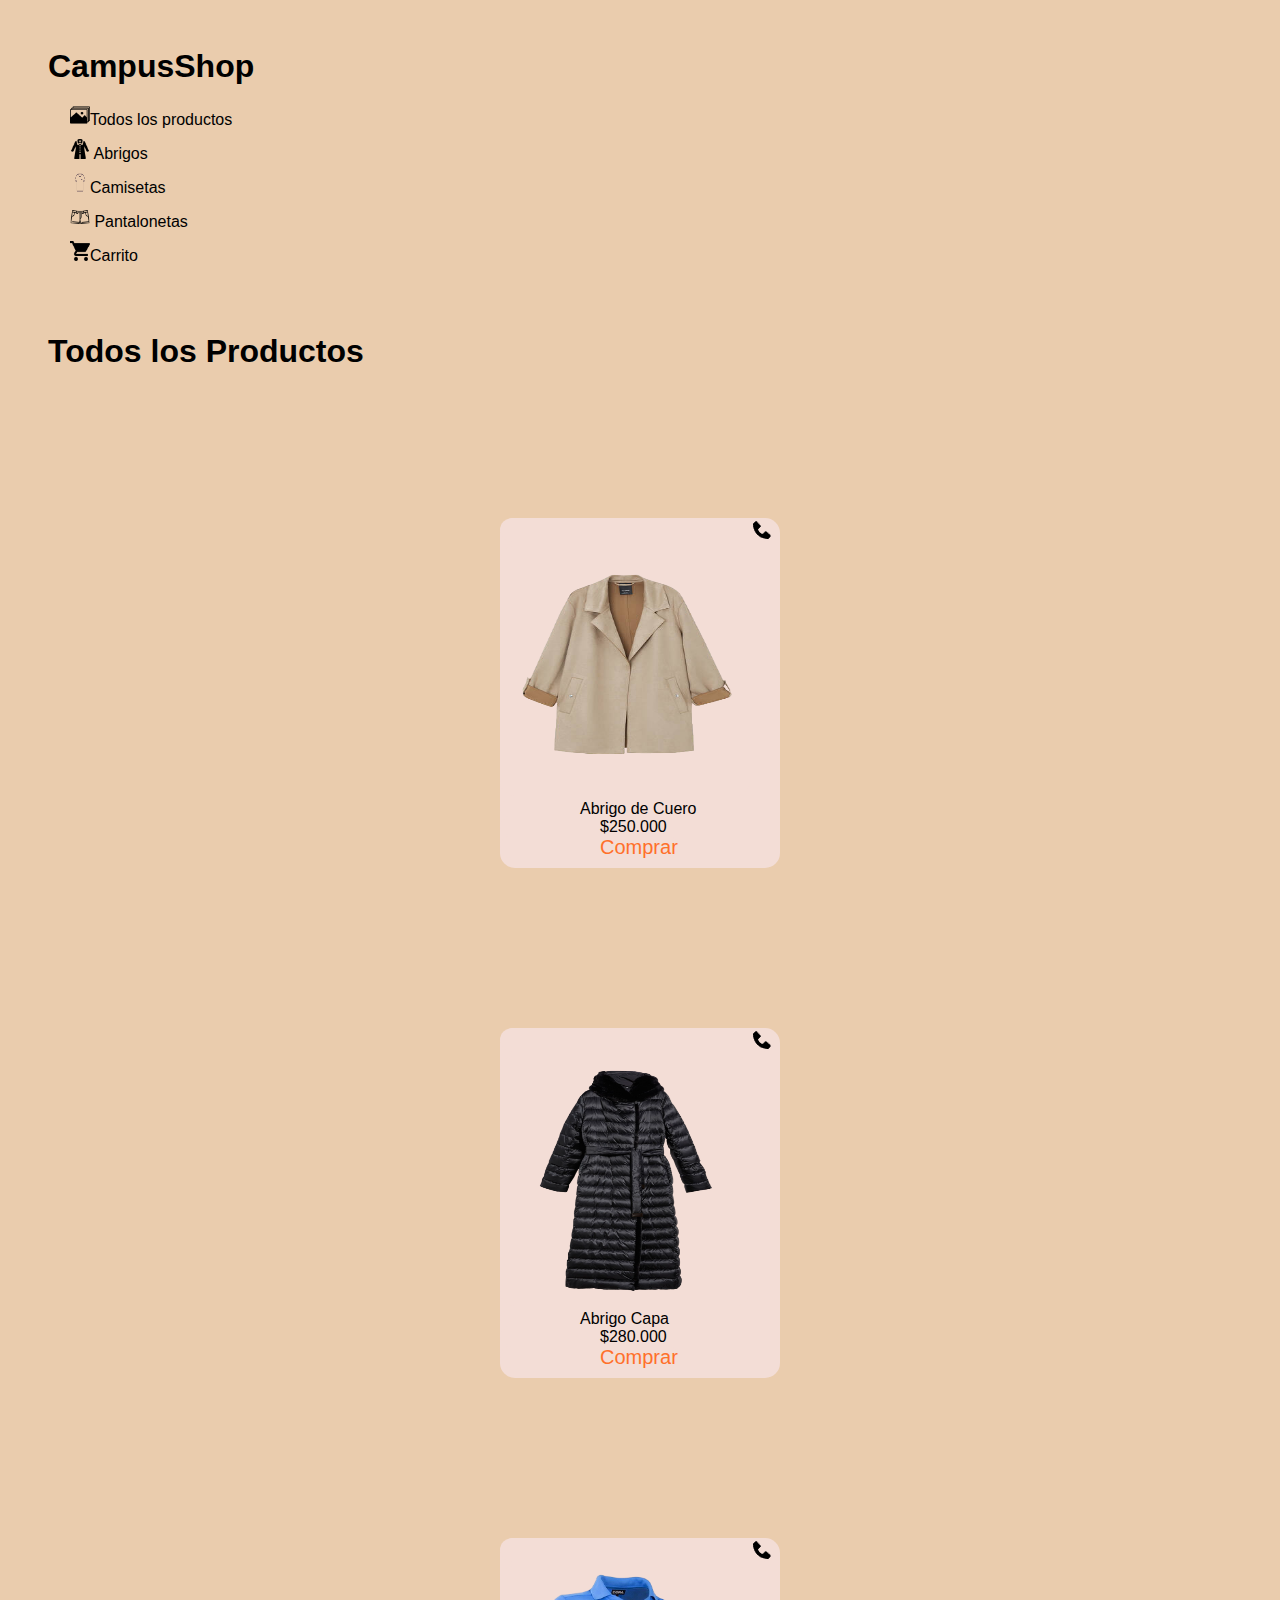
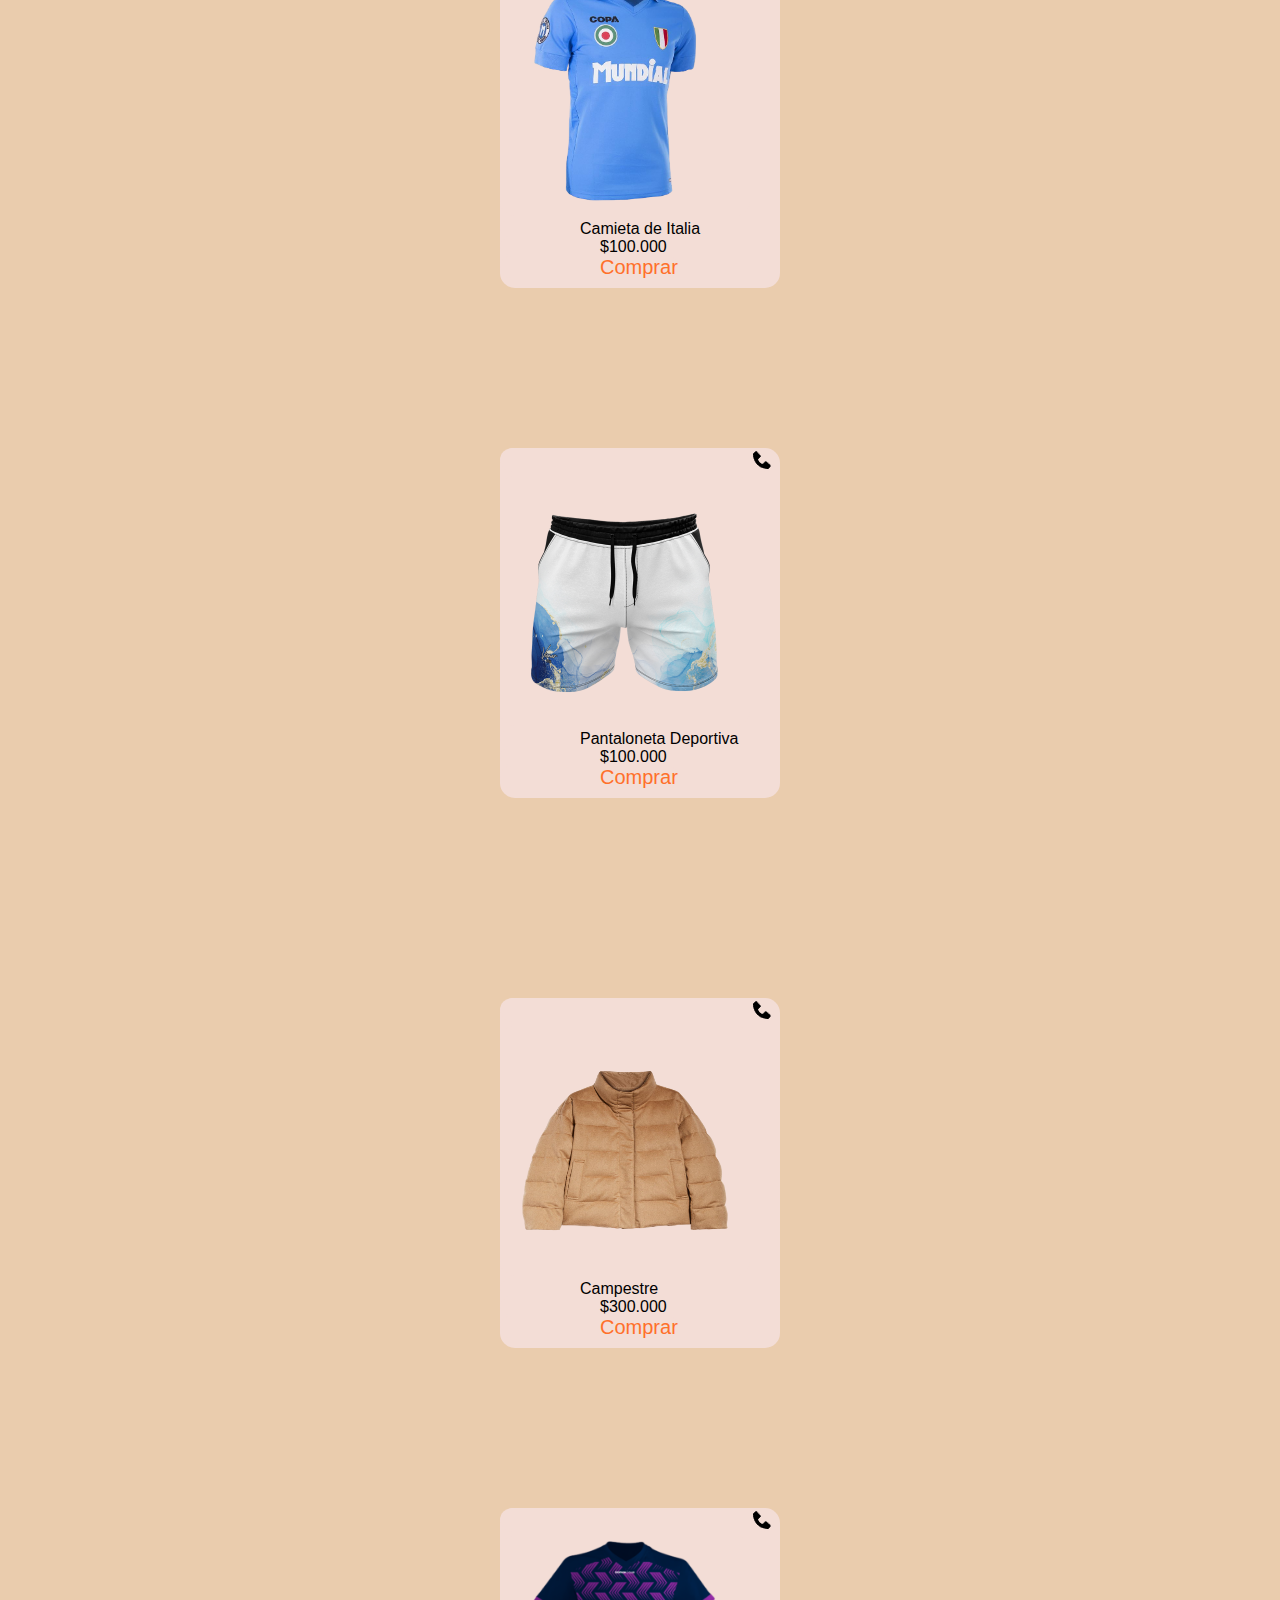
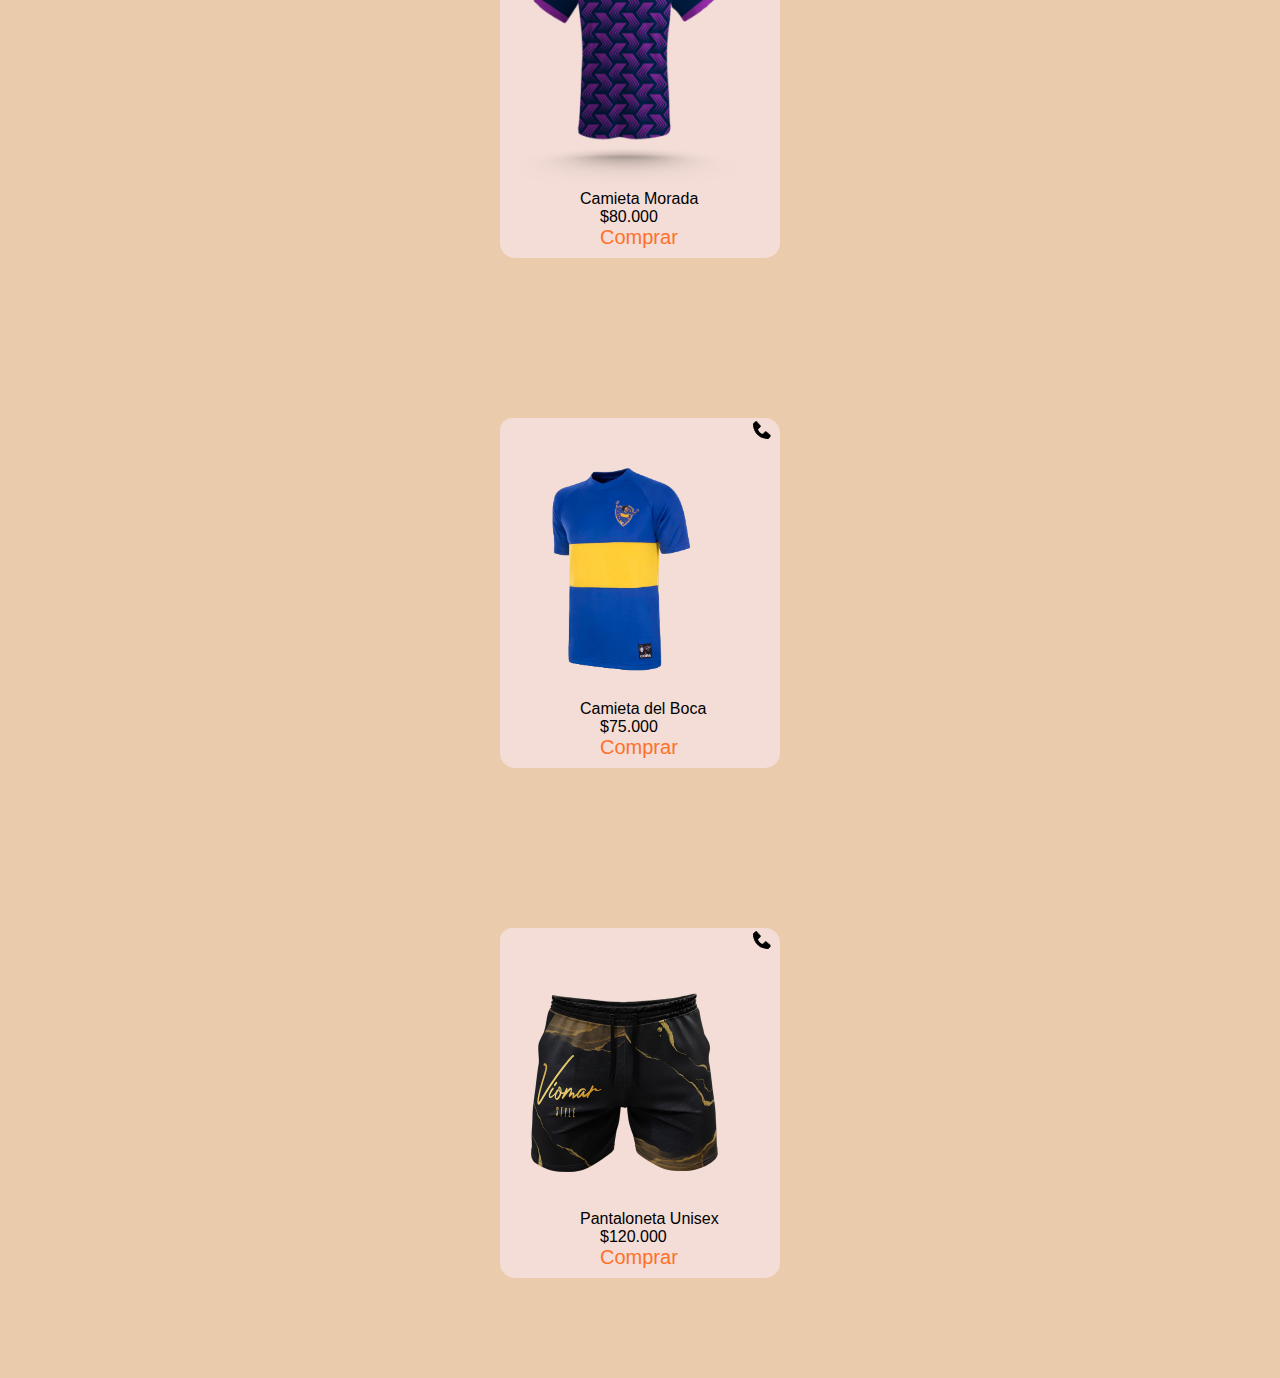
==== index.html @ 33914835 "Add files via upload" ====
<!DOCTYPE html>
<html lang="en">
<head>
    <meta charset="UTF-8">
    <meta name="viewport" content="width=device-width, initial-scale=1.0">
    <link rel="stylesheet" href="css/style.css">
    <title>Document</title>
</head>
<body>
    <header class="titulo">
        <div style="color: black;"><h1>CampusShop</h1></div>
        <nav class="items">
            <a href="#Catalogo"><img src="images/galery.png" class="iconocamiseta">Todos los productos</a>
            <a href="/abrigos.html"><img src="images/abrigo.png" class="iconocamiseta"> Abrigos</a>
            <a href="/camisetas.html"><img src="images/iconocamsieta.png" class="iconocamiseta">Camisetas</a>
            <a href="/panatalonetas.html"><img src="images/pantaloneta.png" class="iconocamiseta"> Pantalonetas</a>
            <a href="#"><img src="images/carrito.png" class="iconocamiseta">Carrito</a>
        </nav>
    </header>
    <div class="titulo">
        <h1>Todos los Productos</h1>
    </div>
    <div id="Catalogo">
        <div class="container">
            <div class="item"><img src="[data-uri]" class="emoji"/><img src="images/categorias/categoria1/abrigo1.png" class="img3" width="250" height="250"><br><a2 class="comida">Abrigo de Cuero</a2><br><a3 class="comida1">$250.000</a3><br><a4 class="comida2" style="color: #ff702a;" href="#">Comprar</a4></div> 
            <div class="item"><img src="[data-uri]" class="emoji"/><img src="images/categorias/categoria1/abrigo3.png" class="img3" width="250" height="250"><br><a2 class="comida">Abrigo Capa</a2><br><a3 class="comida1">$280.000</a3><br><a4 class="comida2" style="color: #ff702a;" href="#"> Comprar</a4></div> 
            <div class="item"><img src="[data-uri]" class="emoji"/><img src="images/categorias/categoria2/camiseta5.png" class="img3" width="250" height="250"><br><a2 class="comida">Camieta de Italia</a2><br><a3 class="comida1">$100.000</a3><br><a4 class="comida2" style="color: #ff702a;">Comprar</a4></div> 
            <div class="item"><img src="[data-uri]" class="emoji"/><img src="images/categorias/categoria3/pantaloneta1.png" class="img3" width="250" height="250"><br><a2 class="comida">Pantaloneta Deportiva</a2><br><a3 class="comida1">$100.000</a3><br><a4 class="comida2" style="color: #ff702a;">Comprar</a4></div> 
        </div>
        <div class="container">
            <div class="item"><img src="[data-uri]" class="emoji"/><img src="images/categorias/categoria1/abrigo5.png" class="img3" width="250" height="250"><br><a2 class="comida">Campestre</a2><br><a3 class="comida1">$300.000</a3><br><a4 class="comida2" style="color: #ff702a;" href="#">Comprar </a4></div> 
            <div class="item"><img src="[data-uri]" class="emoji"/><img src="images/categorias/categoria2/camiseta2.png" class="img3" width="250" height="250"><br><a2 class="comida">Camieta Morada</a2><br><a3 class="comida1">$80.000</a3><br><a4 class="comida2" style="color: #ff702a;">Comprar</a4></div>           
            <div class="item"><img src="[data-uri]" class="emoji"/><img src="images/categorias/categoria2/camiseta1.png" class="img3" width="250" height="250"><br><a2 class="comida">Camieta del Boca</a2><br><a3 class="comida1">$75.000</a3><br><a4 class="comida2" style="color: #ff702a;">Comprar</a4></div> 
            <div class="item"><img src="[data-uri]" class="emoji"/><img src="images/categorias/categoria3/pantaloneta3.png" class="img3" width="250" height="250"><br><a2 class="comida">Pantaloneta Unisex</a2><br><a3 class="comida1">$120.000</a3><br><a4 class="comida2" style="color: #ff702a;">Comprar</a4></div>             
        </div>
    </div>
    <main>
</body>
</html>
---- css/style.css ----
*{
    font-family:'poppins',sans-serif;
    margin: 0;
    padding: 0;
    background-color: #eaccad;
}
.titulo{
    display: grid;
    justify-content: space-between;
    align-items: center;
    margin: 40px;
}
a{
    text-decoration: none;
    color: rgb(0, 0, 0);
    padding: 5px;
}
a:hover{
    border-radius: 15px;
    border: solid #a59993;
    background-color: #e9d4b4;
}
.items{
    display: grid;
    grid-template-columns: max-content;
    margin: 15px auto;
}
.iconocamiseta{
    width: 20px;
    height: 20px;
}
.container{
    display: grid;
    flex-direction: column;
    justify-content: center;
    align-items: center;
    padding: 20px;
}
.item{
    border-radius: 15px;
    background-color: #f3ddd6; 
    width: 280px;
    height: 350px;
    margin: 5rem;
}
.img3{
    border-radius: 15px;
    align-content: center;
    border-radius: 15px;
    background-color: #f3ddd6;
}
.comida{
    border-radius: 15px;
    background-color: #f3ddd6;
    padding-left: 80px;
}
.comida1{
    border-radius: 15px;
    background-color: #f3ddd6;
    padding-left: 100px;
}
.comida2{
    border-radius: 15px;
    cursor: pointer;
    font-size: 20px;
    background-color: #f3ddd6;
    padding-left: 100px;
}
.emoji{
    border-radius: 15px;
    cursor: pointer;
    background-color: #f3ddd6;
    padding-left: 250px;
}
.titulo{
    margin: 3rem;
}
@media(max-width:991px){
    .titulo{
        min-height: 70px;
    }
    .items{
        top: 0;
        padding: 20px;
    }
    .container{
        display: grid;
        grid-template-rows: 1fr;
        grid-template-columns: 1fr 1fr 1fr 1fr ;
    }
}
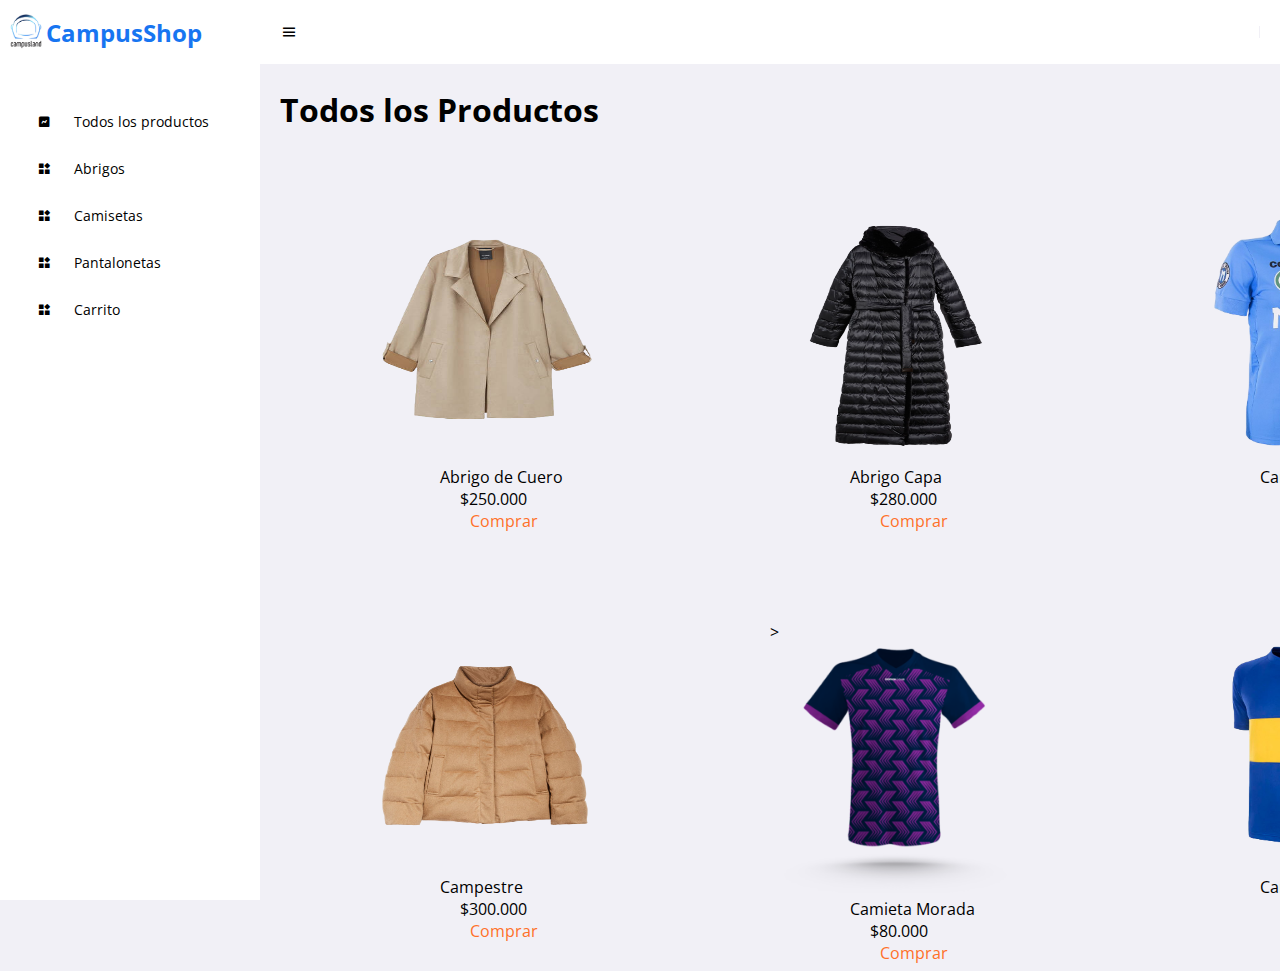
==== commit 3b1f90ae: "Add files via upload" ====
--- a/index.html
+++ b/index.html
@@ -1,39 +1,62 @@
 <!DOCTYPE html>
 <html lang="en">
 <head>
-    <meta charset="UTF-8">
-    <meta name="viewport" content="width=device-width, initial-scale=1.0">
-    <link rel="stylesheet" href="css/style.css">
-    <title>Document</title>
+	<meta charset="UTF-8">
+	<meta name="viewport" content="width=device-width, initial-scale=1.0">
+	<link href='https://unpkg.com/boxicons@2.0.9/css/boxicons.min.css' rel='stylesheet'>
+	<link rel="stylesheet" href="css/style.css">
+	<script src="main.js" async></script>
+	<script src="app.js" defer type="module"></script>
+	<title>Document</title>
 </head>
 <body>
-    <header class="titulo">
-        <div style="color: black;"><h1>CampusShop</h1></div>
-        <nav class="items">
-            <a href="#Catalogo"><img src="images/galery.png" class="iconocamiseta">Todos los productos</a>
-            <a href="/abrigos.html"><img src="images/abrigo.png" class="iconocamiseta"> Abrigos</a>
-            <a href="/camisetas.html"><img src="images/iconocamsieta.png" class="iconocamiseta">Camisetas</a>
-            <a href="/panatalonetas.html"><img src="images/pantaloneta.png" class="iconocamiseta"> Pantalonetas</a>
-            <a href="#"><img src="images/carrito.png" class="iconocamiseta">Carrito</a>
-        </nav>
-    </header>
-    <div class="titulo">
-        <h1>Todos los Productos</h1>
-    </div>
-    <div id="Catalogo">
-        <div class="container">
-            <div class="item"><img src="[data-uri]" class="emoji"/><img src="images/categorias/categoria1/abrigo1.png" class="img3" width="250" height="250"><br><a2 class="comida">Abrigo de Cuero</a2><br><a3 class="comida1">$250.000</a3><br><a4 class="comida2" style="color: #ff702a;" href="#">Comprar</a4></div> 
-            <div class="item"><img src="[data-uri]" class="emoji"/><img src="images/categorias/categoria1/abrigo3.png" class="img3" width="250" height="250"><br><a2 class="comida">Abrigo Capa</a2><br><a3 class="comida1">$280.000</a3><br><a4 class="comida2" style="color: #ff702a;" href="#"> Comprar</a4></div> 
-            <div class="item"><img src="[data-uri]" class="emoji"/><img src="images/categorias/categoria2/camiseta5.png" class="img3" width="250" height="250"><br><a2 class="comida">Camieta de Italia</a2><br><a3 class="comida1">$100.000</a3><br><a4 class="comida2" style="color: #ff702a;">Comprar</a4></div> 
-            <div class="item"><img src="[data-uri]" class="emoji"/><img src="images/categorias/categoria3/pantaloneta1.png" class="img3" width="250" height="250"><br><a2 class="comida">Pantaloneta Deportiva</a2><br><a3 class="comida1">$100.000</a3><br><a4 class="comida2" style="color: #ff702a;">Comprar</a4></div> 
+	<!-- SIDEBAR -->
+	<section id="sidebar">
+		<a href="#" class="brand"><img src="images/campus.jpg" class="icono"></i> CampusShop</a>
+		<ul class="side-menu">
+			<li><a href="#"><i class='bx bxs-chart icon' ></i> Todos los productos</a></li>
+			<li><a href="/abrigos.html" target="_blank"><i class='bx bxs-widget icon' ></i> Abrigos</a></li>
+			<li><a href="/camisetas.html" target="_blank"><i class='bx bxs-widget icon' ></i> Camisetas</a></li>
+			<li><a href="/panatalonetas.html" target="_blank"><i class='bx bxs-widget icon' ></i> Pantalonetas</a></li>
+			<li><a href="#"><i class='bx bxs-widget icon' ></i> Carrito</a></li>
+		</ul>
+	</section>
+	<!-- SIDEBAR -->
+
+	<!-- NAVBAR -->
+	<section id="content">
+		<!-- NAVBAR -->
+		<nav>
+			<i class='bx bx-menu toggle-sidebar' ></i>
+			<form action="#">
+				
+			</form>
+			
+			<span class="divider"></span>
+
+		</nav>
+		<!-- NAVBAR -->
+
+		<!-- MAIN -->
+		<main>
+        <div class="titulo">
+            <h1>Todos los Productos</h1>
         </div>
-        <div class="container">
-            <div class="item"><img src="[data-uri]" class="emoji"/><img src="images/categorias/categoria1/abrigo5.png" class="img3" width="250" height="250"><br><a2 class="comida">Campestre</a2><br><a3 class="comida1">$300.000</a3><br><a4 class="comida2" style="color: #ff702a;" href="#">Comprar </a4></div> 
-            <div class="item"><img src="[data-uri]" class="emoji"/><img src="images/categorias/categoria2/camiseta2.png" class="img3" width="250" height="250"><br><a2 class="comida">Camieta Morada</a2><br><a3 class="comida1">$80.000</a3><br><a4 class="comida2" style="color: #ff702a;">Comprar</a4></div>           
-            <div class="item"><img src="[data-uri]" class="emoji"/><img src="images/categorias/categoria2/camiseta1.png" class="img3" width="250" height="250"><br><a2 class="comida">Camieta del Boca</a2><br><a3 class="comida1">$75.000</a3><br><a4 class="comida2" style="color: #ff702a;">Comprar</a4></div> 
-            <div class="item"><img src="[data-uri]" class="emoji"/><img src="images/categorias/categoria3/pantaloneta3.png" class="img3" width="250" height="250"><br><a2 class="comida">Pantaloneta Unisex</a2><br><a3 class="comida1">$120.000</a3><br><a4 class="comida2" style="color: #ff702a;">Comprar</a4></div>             
-        </div>
-    </div>
-    <main>
+                <div class="container">
+                    <div class="item"><img src=" ../images/categorias/categoria1/abrigo1.png" class="img3" width="250" height="250"><br><a2 class="comida">Abrigo de Cuero</a2><br><a3 class="comida1">$250.000</a3><br><a4 class="comida2" style="color: #ff702a;" href="#">Comprar</a4></div> 
+                    <div class="item"><img src="../images/categorias/categoria1/abrigo3.png" class="img3" width="250" height="250"><br><a2 class="comida">Abrigo Capa</a2><br><a3 class="comida1">$280.000</a3><br><a4 class="comida2" style="color: #ff702a;" href="#"> Comprar</a4></div> 
+                    <div class="item"><img src="../images/categorias/categoria2/camiseta5.png" class="img3" width="250" height="250"><br><a2 class="comida">Camieta de Italia</a2><br><a3 class="comida1">$100.000</a3><br><a4 class="comida2" style="color: #ff702a;">Comprar</a4></div> 
+                    <div class="item"><img src="../images/categorias/categoria3/pantaloneta1.png" class="img3" width="250" height="250"><br><a2 class="comida">Pantaloneta Deportiva</a2><br><a3 class="comida1">$100.000</a3><br><a4 class="comida2" style="color: #ff702a;">Comprar</a4></div> 
+                </div>
+                <div class="container">
+                    <div class="item"><img src="../images/categorias/categoria1/abrigo5.png" class="img3" width="250" height="250"><br><a2 class="comida">Campestre</a2><br><a3 class="comida1">$300.000</a3><br><a4 class="comida2" style="color: #ff702a;" href="#">Comprar</a4></div> 
+                    <div class="item">><img src="../images/categorias/categoria2/camiseta2.png" class="img3" width="250" height="250"><br><a2 class="comida">Camieta Morada</a2><br><a3 class="comida1">$80.000</a3><br><a4 class="comida2" style="color: #ff702a;">Comprar</a4></div>           
+                    <div class="item"><img src="../images/categorias/categoria2/camiseta1.png" class="img3" width="250" height="250"><br><a2 class="comida">Camieta del Boca</a2><br><a3 class="comida1">$75.000</a3><br><a4 class="comida2" style="color: #ff702a;">Comprar</a4></div> 
+                    <div class="item"><img src="../images/categorias/categoria3/pantaloneta3.png" class="img3" width="250" height="250"><br><a2 class="comida">Pantaloneta Unisex</a2><br><a3 class="comida1">$120.000</a3><br><a4 class="comida2" style="color: #ff702a;">Comprar</a4></div>             
+                </div>
+    </main>
+		<!-- MAIN -->
+	</section>
+	<!-- NAVBAR -->
 </body>
 </html>--- a/css/style.css
+++ b/css/style.css
@@ -1,91 +1,616 @@
-*{
-    font-family:'poppins',sans-serif;
-    margin: 0;
-    padding: 0;
-    background-color: #eaccad;
-}
-.titulo{
-    display: grid;
-    justify-content: space-between;
-    align-items: center;
-    margin: 40px;
-}
-a{
-    text-decoration: none;
-    color: rgb(0, 0, 0);
-    padding: 5px;
-}
-a:hover{
-    border-radius: 15px;
-    border: solid #a59993;
-    background-color: #e9d4b4;
-}
-.items{
-    display: grid;
-    grid-template-columns: max-content;
-    margin: 15px auto;
-}
-.iconocamiseta{
-    width: 20px;
-    height: 20px;
-}
+@import url('https://fonts.googleapis.com/css2?family=Open+Sans:wght@400;500;600;700&display=swap');
+
+* {
+	font-family: 'Open Sans', sans-serif;
+	margin: 0;
+	padding: 0;
+	box-sizing: border-box;
+}
+
+:root {
+	--grey: #F1F0F6;
+	--dark-grey: #8D8D8D;
+	--light: #fff;
+	--dark: #000;
+	--green: #81D43A;
+	--light-green: #E3FFCB;
+	--blue: #1775F1;
+	--light-blue: #D0E4FF;
+	--dark-blue: #0C5FCD;
+	--red: #FC3B56;
+}
+
+html {
+	overflow-x: hidden;
+}
+
+body {
+	background: var(--grey);
+	overflow-x: hidden;
+}
+
+a {
+	text-decoration: none;
+}
+
+li {
+	list-style: none;
+}
+.icono{
+	width: 40px;
+	height: 40px;
+}
+.comida2{
+	cursor: pointer;
+}
+/* SIDEBAR */
+#sidebar {
+	position: fixed;
+	max-width: 260px;
+	width: 100%;
+	background: var(--light);
+	top: 0;
+	left: 0;
+	height: 100%;
+	overflow-y: auto;
+	scrollbar-width: none;
+	transition: all .3s ease;
+	z-index: 200;
+	overflow: scroll;
+}
+#sidebar.hide {
+	max-width: 60px;
+}
+#sidebar.hide:hover {
+	max-width: 260px;
+}
+#sidebar::-webkit-scrollbar {
+	display: none;
+}
+#sidebar .brand {
+	font-size: 24px;
+	display: flex;
+	align-items: center;
+	height: 64px;
+	font-weight: 700;
+	color: var(--blue);
+	position: sticky;
+	top: 0;
+	left: 0;
+	z-index: 100;
+	background: var(--light);
+	transition: all .3s ease;
+	padding: 0 6px;
+}
+#sidebar .icon {
+	min-width: 48px;
+	display: flex;
+	justify-content: center;
+	align-items: center;
+	margin-right: 6px;
+}
+#sidebar .icon-right {
+	margin-left: auto;
+	transition: all .3s ease;
+}
+#sidebar .side-menu {
+	margin: 36px 0;
+	padding: 0 20px;
+	transition: all .3s ease;
+}
+#sidebar.hide .side-menu {
+	padding: 0 6px;
+}
+#sidebar.hide:hover .side-menu {
+	padding: 0 20px;
+}
+#sidebar .side-menu a {
+	display: flex;
+	align-items: center;
+	font-size: 14px;
+	color: var(--dark);
+	padding: 12px 16px 12px 0;
+	transition: all .3s ease;
+	border-radius: 10px;
+	margin: 4px 0;
+	white-space: nowrap;
+}
+#sidebar .side-menu > li > a:hover {
+	background: var(--grey);
+}
+#sidebar .side-menu > li > a.active .icon-right {
+	transform: rotateZ(90deg);
+}
+#sidebar .side-menu > li > a.active,
+#sidebar .side-menu > li > a.active:hover {
+	background: var(--blue);
+	color: var(--light);
+}
+#sidebar .divider {
+	margin-top: 24px;
+	font-size: 12px;
+	text-transform: uppercase;
+	font-weight: 700;
+	color: var(--dark-grey);
+	transition: all .3s ease;
+	white-space: nowrap;
+}
+#sidebar.hide:hover .divider {
+	text-align: left;
+}
+#sidebar.hide .divider {
+	text-align: center;
+}
+#sidebar .side-dropdown {
+	padding-left: 54px;
+	max-height: 0;
+	overflow-y: hidden;
+	transition: all .15s ease;
+}
+#sidebar .side-dropdown.show {
+	max-height: 1000px;
+}
+#sidebar .side-dropdown a:hover {
+	color: var(--blue);
+}
+#sidebar .ads {
+	width: 100%;
+	padding: 20px;
+}
+#sidebar.hide .ads {
+	display: none;
+}
+#sidebar.hide:hover .ads {
+	display: block;
+}
+#sidebar .ads .wrapper {
+	background: var(--grey);
+	padding: 20px;
+	border-radius: 10px;
+}
+#sidebar .btn-upgrade {
+	font-size: 14px;
+	display: flex;
+	justify-content: center;
+	align-items: center;
+	padding: 12px 0;
+	color: var(--light);
+	background: var(--blue);
+	transition: all .3s ease;
+	border-radius: 5px;
+	font-weight: 600;
+	margin-bottom: 12px;
+}
+#sidebar .btn-upgrade:hover {
+	background: var(--dark-blue);
+}
+#sidebar .ads .wrapper p {
+	font-size: 12px;
+	color: var(--dark-grey);
+	text-align: center;
+}
+#sidebar .ads .wrapper p span {
+	font-weight: 700;
+}
+/* SIDEBAR */
 .container{
-    display: grid;
-    flex-direction: column;
-    justify-content: center;
-    align-items: center;
-    padding: 20px;
+	display: grid;
+	grid-template-columns: 1fr 1fr 1fr 1fr;
+	grid-template-rows: 1fr;
 }
 .item{
-    border-radius: 15px;
-    background-color: #f3ddd6; 
-    width: 280px;
-    height: 350px;
+    width: 250px;
+    height: 250px;
     margin: 5rem;
 }
-.img3{
-    border-radius: 15px;
-    align-content: center;
-    border-radius: 15px;
-    background-color: #f3ddd6;
-}
 .comida{
-    border-radius: 15px;
-    background-color: #f3ddd6;
     padding-left: 80px;
 }
 .comida1{
-    border-radius: 15px;
-    background-color: #f3ddd6;
     padding-left: 100px;
 }
 .comida2{
-    border-radius: 15px;
-    cursor: pointer;
-    font-size: 20px;
-    background-color: #f3ddd6;
-    padding-left: 100px;
-}
-.emoji{
-    border-radius: 15px;
-    cursor: pointer;
-    background-color: #f3ddd6;
-    padding-left: 250px;
-}
-.titulo{
-    margin: 3rem;
-}
-@media(max-width:991px){
-    .titulo{
-        min-height: 70px;
-    }
-    .items{
-        top: 0;
-        padding: 20px;
-    }
-    .container{
-        display: grid;
-        grid-template-rows: 1fr;
-        grid-template-columns: 1fr 1fr 1fr 1fr ;
-    }
-}+    padding-left: 110px;
+}
+
+
+
+
+/* CONTENT */
+#content {
+	position: relative;
+	width: calc(100% - 260px);
+	left: 260px;
+	transition: all .3s ease;
+}
+#sidebar.hide + #content {
+	width: calc(100% - 60px);
+	left: 60px;
+}
+/* NAVBAR */
+nav {
+	background: var(--light);
+	height: 64px;
+	padding: 0 20px;
+	display: flex;
+	align-items: center;
+	grid-gap: 28px;
+	position: sticky;
+	top: 0;
+	left: 0;
+	z-index: 100;
+}
+nav .toggle-sidebar {
+	font-size: 18px;
+	cursor: pointer;
+}
+nav form {
+	max-width: 400px;
+	width: 100%;
+	margin-right: auto;
+}
+nav .form-group {
+	position: relative;
+}
+nav .form-group input {
+	width: 100%;
+	background: var(--grey);
+	border-radius: 5px;
+	border: none;
+	outline: none;
+	padding: 10px 36px 10px 16px;
+	transition: all .3s ease;
+}
+nav .form-group input:focus {
+	box-shadow: 0 0 0 1px var(--blue), 0 0 0 4px var(--light-blue);
+}
+nav .form-group .icon {
+	position: absolute;
+	top: 50%;
+	transform: translateY(-50%);
+	right: 16px;
+	color: var(--dark-grey);
+}
+nav .nav-link {
+	position: relative;
+}
+nav .nav-link .icon {
+	font-size: 18px;
+	color: var(--dark);
+}
+nav .nav-link .badge {
+	position: absolute;
+	top: -12px;
+	right: -12px;
+	width: 20px;
+	height: 20px;
+	border-radius: 50%;
+	border: 2px solid var(--light);
+	background: var(--red);
+	display: flex;
+	justify-content: center;
+	align-items: center;
+	color: var(--light);
+	font-size: 10px;
+	font-weight: 700;
+}
+nav .divider {
+	width: 1px;
+	background: var(--grey);
+	height: 12px;
+	display: block;
+}
+nav .profile {
+	position: relative;
+}
+nav .profile img {
+	width: 36px;
+	height: 36px;
+	border-radius: 50%;
+	object-fit: cover;
+	cursor: pointer;
+}
+nav .profile .profile-link {
+	position: absolute;
+	top: calc(100% + 10px);
+	right: 0;
+	background: var(--light);
+	padding: 10px 0;
+	box-shadow: 4px 4px 16px rgba(0, 0, 0, .1);
+	border-radius: 10px;
+	width: 160px;
+	opacity: 0;
+	pointer-events: none;
+	transition: all .3s ease;
+}
+nav .profile .profile-link.show {
+	opacity: 1;
+	pointer-events: visible;
+	top: 100%;
+}
+nav .profile .profile-link a {
+	padding: 10px 16px;
+	display: flex;
+	grid-gap: 10px;
+	font-size: 14px;
+	color: var(--dark);
+	align-items: center;
+	transition: all .3s ease;
+}
+nav .profile .profile-link a:hover {
+	background: var(--grey);
+}
+/* NAVBAR */
+
+
+
+/* MAIN */
+main {
+	width: 100%;
+	padding: 24px 20px 20px 20px;
+}
+main .title {
+	font-size: 28px;
+	font-weight: 600;
+	margin-bottom: 10px;
+}
+main .breadcrumbs {
+	display: flex;
+	grid-gap: 6px;
+}
+main .breadcrumbs li,
+main .breadcrumbs li a {
+	font-size: 14px;
+}
+main .breadcrumbs li a {
+	color: var(--blue);
+}
+main .breadcrumbs li a.active,
+main .breadcrumbs li.divider {
+	color: var(--dark-grey);
+	pointer-events: none;
+}
+main .info-data {
+	margin-top: 36px;
+	display: grid;
+	grid-template-columns: repeat(auto-fit, minmax(240px, 1fr));
+	grid-gap: 20px;
+}
+main .info-data .card {
+	padding: 20px;
+	border-radius: 10px;
+	background: var(--light);
+	box-shadow: 4px 4px 16px rgba(0, 0, 0, .05);
+}
+main .card .head {
+	display: flex;
+	justify-content: space-between;
+	align-items: flex-start;
+}
+main .card .head h2 {
+	font-size: 24px;
+	font-weight: 600;
+}
+main .card .head p {
+	font-size: 14px;
+}
+main .card .head .icon {
+	font-size: 20px;
+	color: var(--green);
+}
+main .card .head .icon.down {
+	color: var(--red);
+}
+main .card .progress {
+	display: block;
+	margin-top: 24px;
+	height: 10px;
+	width: 100%;
+	border-radius: 10px;
+	background: var(--grey);
+	overflow-y: hidden;
+	position: relative;
+	margin-bottom: 4px;
+}
+main .card .progress::before {
+	content: '';
+	position: absolute;
+	top: 0;
+	left: 0;
+	height: 100%;
+	background: var(--blue);
+	width: var(--value);
+}
+main .card .label {
+	font-size: 14px;
+	font-weight: 700;
+}
+main .data {
+	display: flex;
+	grid-gap: 20px;
+	margin-top: 20px;
+	flex-wrap: wrap;
+}
+main .data .content-data {
+	flex-grow: 1;
+	flex-basis: 400px;
+	padding: 20px;
+	background: var(--light);
+	border-radius: 10px;
+	box-shadow: 4px 4px 16px rgba(0, 0, 0, .1);
+}
+main .content-data .head {
+	display: flex;
+	justify-content: space-between;
+	align-items: center;
+	margin-bottom: 24px;
+}
+main .content-data .head h3 {
+	font-size: 20px;
+	font-weight: 600;
+}
+main .content-data .head .menu {
+	position: relative;
+	display: flex;
+	justify-content: center;
+	align-items: center;
+}
+main .content-data .head .menu .icon {
+	cursor: pointer;
+}
+main .content-data .head .menu-link {
+	position: absolute;
+	top: calc(100% + 10px);
+	right: 0;
+	width: 140px;
+	background: var(--light);
+	border-radius: 10px;
+	box-shadow: 4px 4px 16px rgba(0, 0, 0, .1);
+	padding: 10px 0;
+	z-index: 100;
+	opacity: 0;
+	pointer-events: none;
+	transition: all .3s ease;
+}
+main .content-data .head .menu-link.show {
+	top: 100%;
+	opacity: 1;
+	pointer-events: visible;
+}
+main .content-data .head .menu-link a {
+	display: block;
+	padding: 6px 16px;
+	font-size: 14px;
+	color: var(--dark);
+	transition: all .3s ease;
+}
+main .content-data .head .menu-link a:hover {
+	background: var(--grey);
+}
+main .content-data .chart {
+	width: 100%;
+	max-width: 100%;
+	overflow-x: auto;
+	scrollbar-width: none;
+}
+main .content-data .chart::-webkit-scrollbar {
+	display: none;
+}
+
+main .chat-box {
+	width: 100%;
+	max-height: 360px;
+	overflow-y: auto;
+	scrollbar-width: none;
+}
+main .chat-box::-webkit-scrollbar {
+	display: none;
+}
+main .chat-box .day {
+	text-align: center;
+	margin-bottom: 10px;
+}
+main .chat-box .day span {
+	display: inline-block;
+	padding: 6px 12px;
+	border-radius: 20px;
+	background: var(--light-blue);
+	color: var(--blue);
+	font-size: 12px;
+	font-weight: 600;
+}
+main .chat-box .msg img {
+	width: 28px;
+	height: 28px;
+	border-radius: 50%;
+	object-fit: cover;
+}
+main .chat-box .msg {
+	display: flex;
+	grid-gap: 6px;
+	align-items: flex-start;
+}
+main .chat-box .profile .username {
+	font-size: 14px;
+	font-weight: 600;
+	display: inline-block;
+	margin-right: 6px;
+}
+main .chat-box .profile .time {
+	font-size: 12px;
+	color: var(--dark-grey);
+}
+main .chat-box .chat p {
+	font-size: 14px;
+	padding: 6px 10px;
+	display: inline-block;
+	max-width: 400px;
+	line-height: 150%;
+}
+main .chat-box .msg:not(.me) .chat p {
+	border-radius: 0 5px 5px 5px;
+	background: var(--blue);
+	color: var(--light);
+}
+main .chat-box .msg.me {
+	justify-content: flex-end;
+}
+main .chat-box .msg.me .profile {
+	text-align: right;
+}
+main .chat-box .msg.me p {
+	background: var(--grey);
+	border-radius: 5px 0 5px 5px;
+}
+main form {
+	margin-top: 6px;
+}
+main .form-group {
+	width: 100%;
+	display: flex;
+	grid-gap: 10px;
+}
+main .form-group input {
+	flex-grow: 1;
+	padding: 10px 16px;
+	border-radius: 5px;
+	outline: none;
+	background: var(--grey);
+	border: none;
+	transition: all .3s ease;
+	width: 100%;
+}
+main .form-group input:focus {
+	box-shadow: 0 0 0 1px var(--blue), 0 0 0 4px var(--light-blue);
+}
+main .btn-send {
+	padding: 0 16px;
+	background: var(--blue);
+	border-radius: 5px;
+	color: var(--light);
+	cursor: pointer;
+	border: none;
+	transition: all .3s ease;
+}
+main .btn-send:hover {
+	background: var(--dark-blue);
+}
+/* MAIN */
+/* CONTENT */
+@media screen and (max-width: 768px) {
+	#content {
+		position: relative;
+		width: calc(100% - 60px);
+		transition: all .3s ease;
+	}
+	nav .nav-link,
+	nav .divider {
+		display: none;
+	}
+	.container{
+		min-width: 100%;
+		display: grid;
+		grid-template-columns: 1fr ;
+		grid-template-rows: 1fr 1fr 1fr 1fr;
+	}
+}
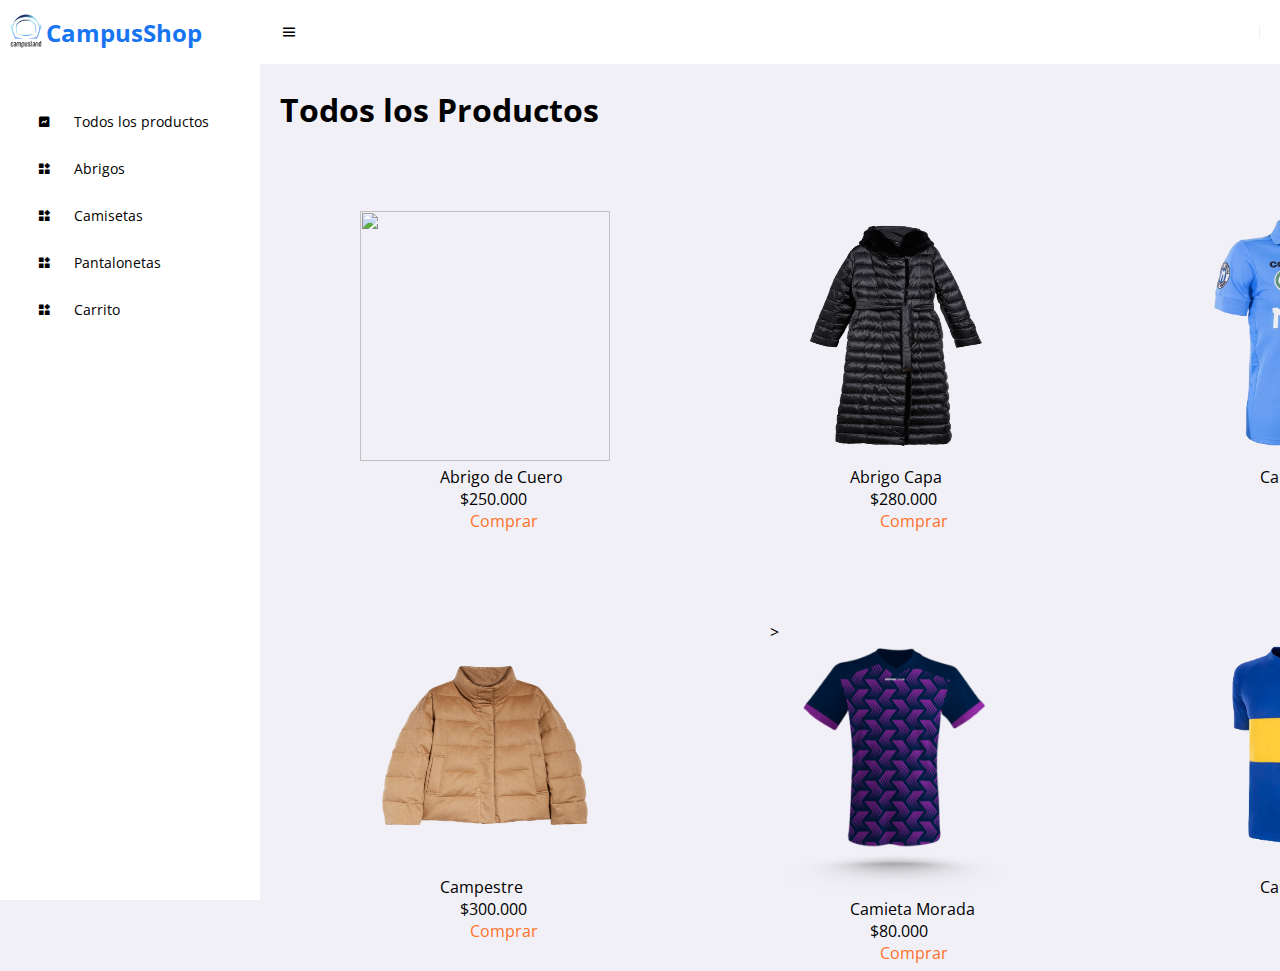
==== commit 421606b1: "Update index.html" ====
--- a/index.html
+++ b/index.html
@@ -15,9 +15,9 @@
 		<a href="#" class="brand"><img src="images/campus.jpg" class="icono"></i> CampusShop</a>
 		<ul class="side-menu">
 			<li><a href="#"><i class='bx bxs-chart icon' ></i> Todos los productos</a></li>
-			<li><a href="/abrigos.html" target="_blank"><i class='bx bxs-widget icon' ></i> Abrigos</a></li>
-			<li><a href="/camisetas.html" target="_blank"><i class='bx bxs-widget icon' ></i> Camisetas</a></li>
-			<li><a href="/panatalonetas.html" target="_blank"><i class='bx bxs-widget icon' ></i> Pantalonetas</a></li>
+			<li><a href="/2doFiltro/abrigos.html" target="_blank"><i class='bx bxs-widget icon' ></i> Abrigos</a></li>
+			<li><a href="/2doFiltro/camisetas.html" target="_blank"><i class='bx bxs-widget icon' ></i> Camisetas</a></li>
+			<li><a href="/2doFiltro/panatalonetas.html" target="_blank"><i class='bx bxs-widget icon' ></i> Pantalonetas</a></li>
 			<li><a href="#"><i class='bx bxs-widget icon' ></i> Carrito</a></li>
 		</ul>
 	</section>
@@ -43,7 +43,7 @@
             <h1>Todos los Productos</h1>
         </div>
                 <div class="container">
-                    <div class="item"><img src=" ../images/categorias/categoria1/abrigo1.png" class="img3" width="250" height="250"><br><a2 class="comida">Abrigo de Cuero</a2><br><a3 class="comida1">$250.000</a3><br><a4 class="comida2" style="color: #ff702a;" href="#">Comprar</a4></div> 
+                    <div class="item"><img src="/2doFiltro/images/categorias/categoria1/abrigo1.png" class="img3" width="250" height="250"><br><a2 class="comida">Abrigo de Cuero</a2><br><a3 class="comida1">$250.000</a3><br><a4 class="comida2" style="color: #ff702a;" href="#">Comprar</a4></div> 
                     <div class="item"><img src="../images/categorias/categoria1/abrigo3.png" class="img3" width="250" height="250"><br><a2 class="comida">Abrigo Capa</a2><br><a3 class="comida1">$280.000</a3><br><a4 class="comida2" style="color: #ff702a;" href="#"> Comprar</a4></div> 
                     <div class="item"><img src="../images/categorias/categoria2/camiseta5.png" class="img3" width="250" height="250"><br><a2 class="comida">Camieta de Italia</a2><br><a3 class="comida1">$100.000</a3><br><a4 class="comida2" style="color: #ff702a;">Comprar</a4></div> 
                     <div class="item"><img src="../images/categorias/categoria3/pantaloneta1.png" class="img3" width="250" height="250"><br><a2 class="comida">Pantaloneta Deportiva</a2><br><a3 class="comida1">$100.000</a3><br><a4 class="comida2" style="color: #ff702a;">Comprar</a4></div> 
@@ -59,4 +59,4 @@
 	</section>
 	<!-- NAVBAR -->
 </body>
-</html>+</html>
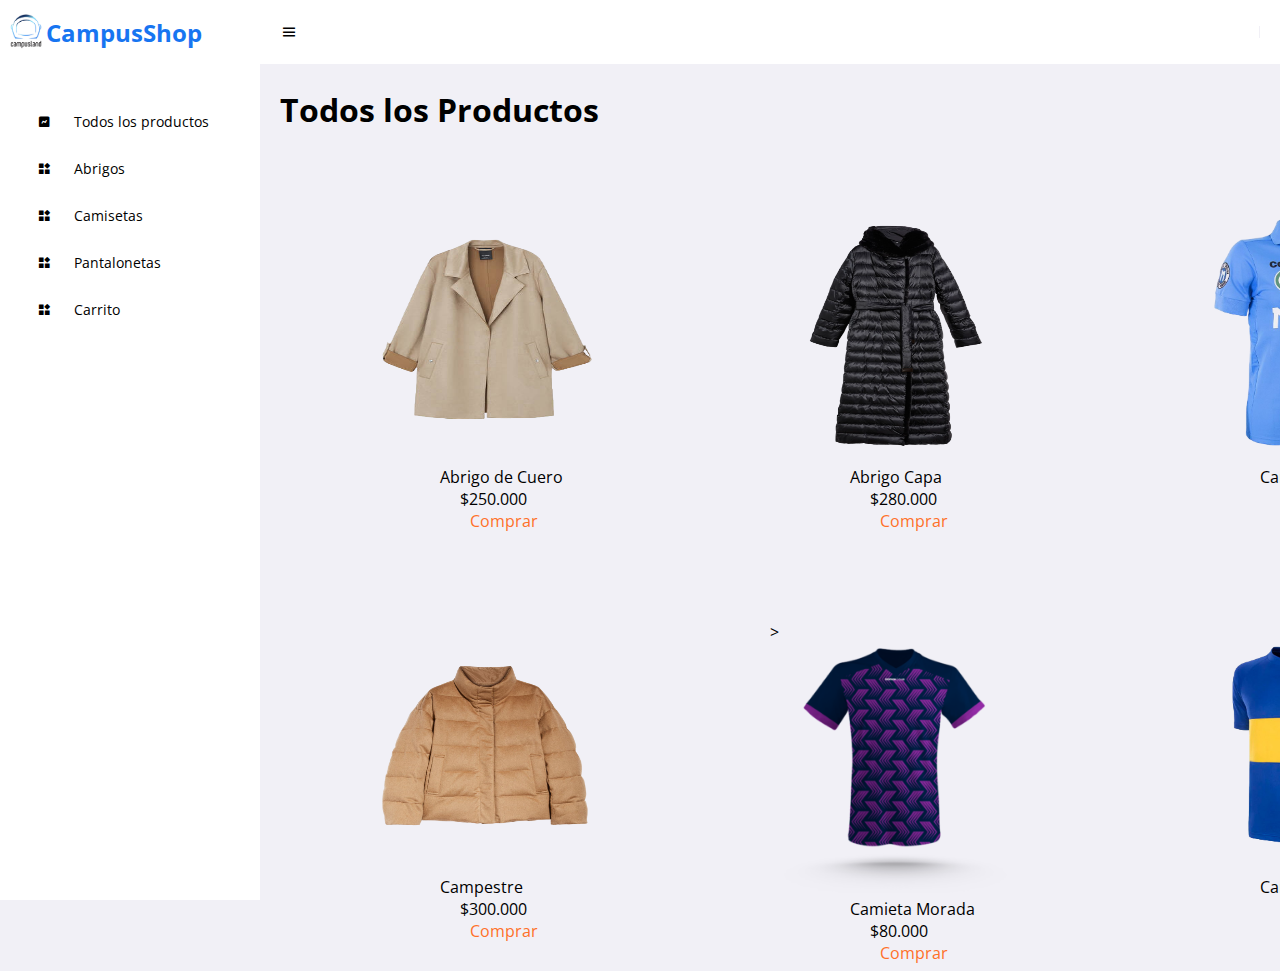
==== commit 0ee95c28: "Update index.html" ====
--- a/index.html
+++ b/index.html
@@ -43,7 +43,7 @@
             <h1>Todos los Productos</h1>
         </div>
                 <div class="container">
-                    <div class="item"><img src="/2doFiltro/images/categorias/categoria1/abrigo1.png" class="img3" width="250" height="250"><br><a2 class="comida">Abrigo de Cuero</a2><br><a3 class="comida1">$250.000</a3><br><a4 class="comida2" style="color: #ff702a;" href="#">Comprar</a4></div> 
+                    <div class="item"><img src="../images/categorias/categoria1/abrigo1.png" class="img3" width="250" height="250"><br><a2 class="comida">Abrigo de Cuero</a2><br><a3 class="comida1">$250.000</a3><br><a4 class="comida2" style="color: #ff702a;" href="#">Comprar</a4></div> 
                     <div class="item"><img src="../images/categorias/categoria1/abrigo3.png" class="img3" width="250" height="250"><br><a2 class="comida">Abrigo Capa</a2><br><a3 class="comida1">$280.000</a3><br><a4 class="comida2" style="color: #ff702a;" href="#"> Comprar</a4></div> 
                     <div class="item"><img src="../images/categorias/categoria2/camiseta5.png" class="img3" width="250" height="250"><br><a2 class="comida">Camieta de Italia</a2><br><a3 class="comida1">$100.000</a3><br><a4 class="comida2" style="color: #ff702a;">Comprar</a4></div> 
                     <div class="item"><img src="../images/categorias/categoria3/pantaloneta1.png" class="img3" width="250" height="250"><br><a2 class="comida">Pantaloneta Deportiva</a2><br><a3 class="comida1">$100.000</a3><br><a4 class="comida2" style="color: #ff702a;">Comprar</a4></div> 
